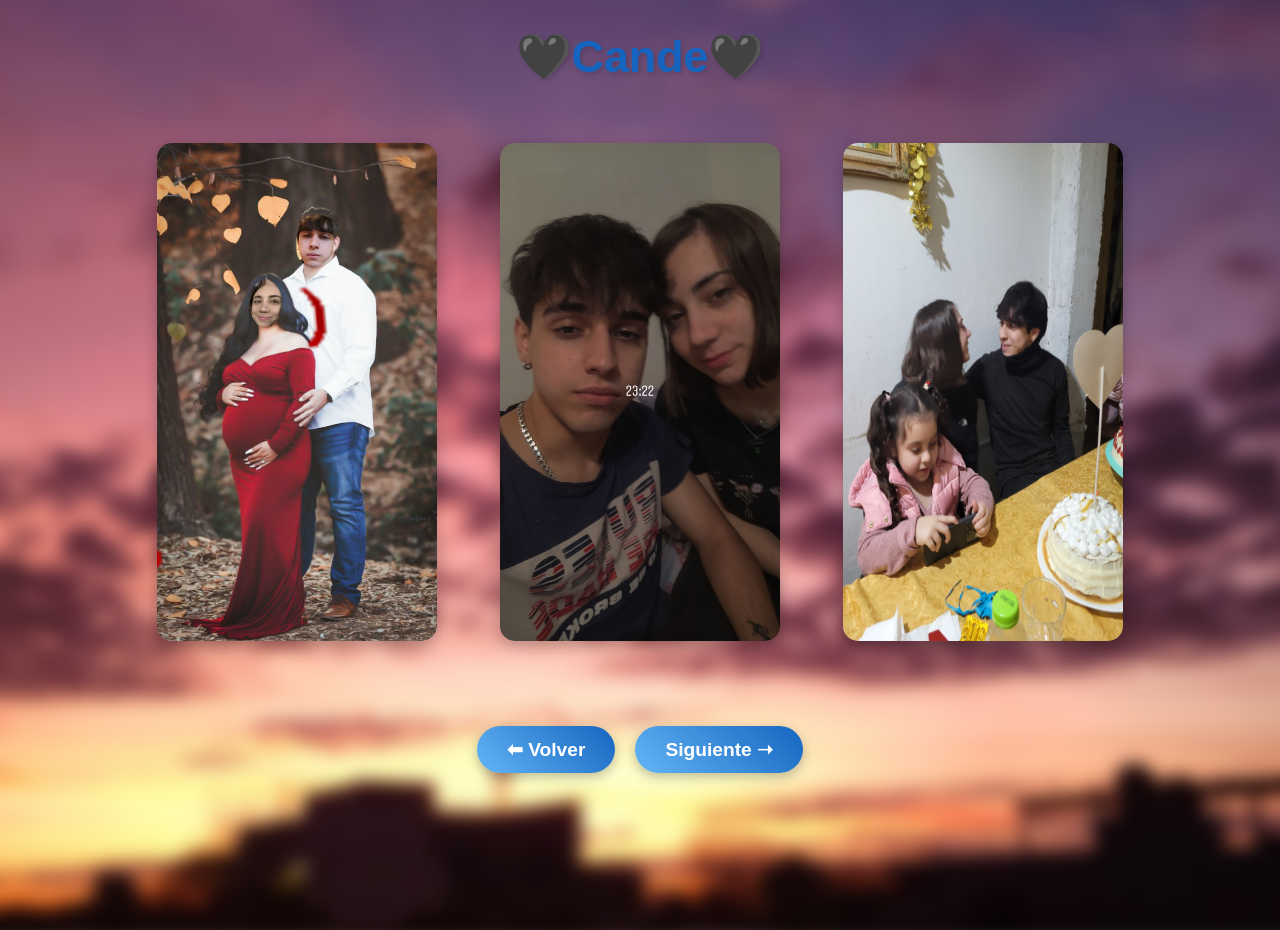
==== pagina3.html @ 19713dab "Add files via upload" ====
<!DOCTYPE html>
<html lang="es">
<head>
  <meta charset="UTF-8" />
  <meta name="viewport" content="width=device-width, initial-scale=1.0" />
  <title>I love you</title>
  <link rel="stylesheet" href="css/colors.css" />
  <link rel="icon" type="image/png" href="imagenes/corazon negro.png">
</head>
<body class="fondo3">
  <h1>🖤Cande🖤</h1>

  <div class="galeria">
    <img src="imagenes/casados xdd.jpg" alt="Foto 1">
    <img src="imagenes/23x22.jpg" alt="Foto 2">
    <img src="imagenes/cumple.jpg" alt="Foto 3">
  </div>

  <div class="botones">
    <a href="pagina2.html" class="btn">⬅ Volver</a>
    <a href="pagina4.html" class="btn">Siguiente ➝</a>
  </div>
</body>
</html>
---- css/colors.css ----
/* General */
body {
  margin: 0;
  padding: 0;
  font-family: 'Segoe UI', Tahoma, Geneva, Verdana, sans-serif;
  background-color: honeydew;
  color: #333;
  text-align: center;
  animation: fadeIn 1.5s ease-in;
}

/* Animaciones */
@keyframes fadeIn {
  from { opacity: 0; }
  to   { opacity: 1; }
}

@keyframes slideDown {
  from { transform: translateY(-50px); opacity: 0; }
  to   { transform: translateY(0); opacity: 1; }
}

@keyframes zoomIn {
  from { transform: scale(0.9); opacity: 0; }
  to   { transform: scale(1); opacity: 1; }
}

/* Título */
h1 {
  color: #1565c0; /* azul fuerte */
  font-size: 2.8em;
  margin-top: 30px;
  margin-bottom: 10px;
  text-shadow: 2px 2px 4px rgba(0,0,0,0.15);
  animation: slideDown 1.2s ease-out;
}

/* Línea separadora */
hr {
  width: 60%;
  border: 1px solid #64b5f6; /* azul claro */
  margin-bottom: 30px;
  animation: fadeIn 2s ease-in;
}

/* Imagen */
img {
  margin: 20px auto;
  display: block;
  border-radius: 15px;
  box-shadow: 0 6px 15px rgba(0,0,0,0.25);
  transition: transform 0.3s;
  animation: zoomIn 1.5s ease-out;
}

img:hover {
  transform: scale(1.05);
}

/* Párrafos */
p {
  font-size: 1.2em;
  color: #444;
  margin: 10px 0;
  font-style: italic;
  animation: fadeIn 2s ease-in;
}

/* Botón */
a.btn {
  display: inline-block;
  margin-top: 25px;
  padding: 12px 30px;
  background: linear-gradient(45deg, #64b5f6, #1565c0); /* degradado azul */
  color: white;
  text-decoration: none;
  font-size: 1.2em;
  font-weight: bold;
  border-radius: 30px;
  box-shadow: 0 4px 12px rgba(0,0,0,0.25);
  transition: all 0.3s ease-in-out;
  animation: fadeIn 2.2s ease-in;
}

a.btn:hover {
  background: linear-gradient(45deg, #1976d2, #0d47a1);
  transform: translateY(-3px);
}

/* Contenedor de la imagen + texto */
.contenido {
  display: flex;
  align-items: center;
  justify-content: center;
  gap: 40px;
  margin: 40px auto;
  max-width: 900px;
  padding: 20px;
}

/* Imagen en contenido */
.contenido img {
  border-radius: 15px;
  box-shadow: 0 6px 15px rgba(0,0,0,0.25);
  animation: zoomIn 1.5s ease-out;
}

/* Texto al lado de la imagen */
.texto {
  max-width: 400px;
  text-align: left;
  font-size: 1.2em;
  color: #444;
  font-style: italic;
  animation: fadeIn 2s ease-in;
}

/* Botones en fila */
.botones {
  margin-top: 30px;
  display: flex;
  justify-content: center;
  gap: 20px;
}
.solo-texto {
  display: flex;
  justify-content: center;
  align-items: center;
  min-height: 60vh; 
  text-align: center;
  font-size: 1.5em;
  font-style: italic;
  color: #333;
  animation: fadeIn 2s ease-in;
}
/* Galería de fotos en fila */
.galeria {
  display: flex;
  justify-content: center;
  gap: 30px;
  margin: 40px auto;
  max-width: 1000px;
  flex-wrap: wrap; /* permite que se acomoden en pantallas chicas */
}

.galeria img {
  width: 280px;
  border-radius: 15px;
  box-shadow: 0 6px 15px rgba(0,0,0,0.25);
  transition: transform 0.3s;
  animation: zoomIn 1.5s ease-out;
}

.galeria img:hover {
  transform: scale(1.05);
}
/* Fondo base */
body {
  position: relative;
  min-height: 100vh;
  margin: 0;
  padding: 0;
  overflow-x: hidden;
}

/* Pseudo-elemento para fondo borroso */
body::before {
  content: "";
  position: fixed;
  top: 0; left: 0;
  width: 100%; height: 100%;
  background-size: cover;
  background-position: center;
  filter: blur(8px);         /* desenfoque */
  transform: scale(1.1);     /* evita bordes raros del blur */
  z-index: -1;               /* queda detrás del contenido */
}

/* Fondos distintos según la página */
body.fondo1::before {
  background-image: url("../imagenes/fondo1.jpg");
}

body.fondo2::before {
  background-image: url("../imagenes/fondo2.jpg");
}

body.fondo3::before {
  background-image: url("../imagenes/fondo3.jpg");
}
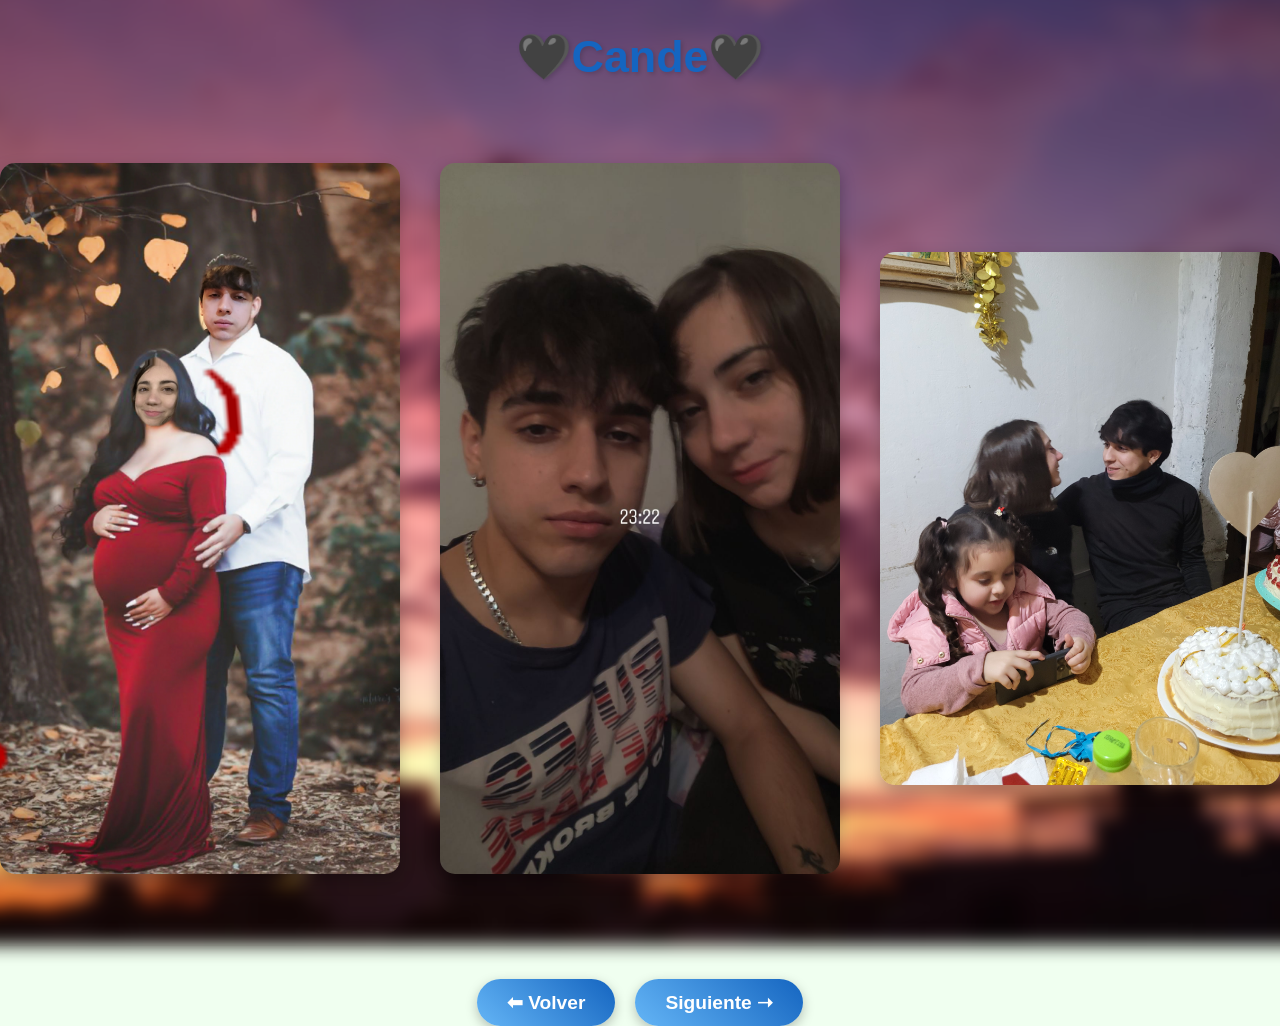
==== commit f90a2aec: "Add files via upload" ====
--- a/pagina3.html
+++ b/pagina3.html
@@ -10,10 +10,17 @@
 <body class="fondo3">
   <h1>🖤Cande🖤</h1>
 
-  <div class="galeria">
-    <img src="imagenes/casados xdd.jpg" alt="Foto 1">
-    <img src="imagenes/23x22.jpg" alt="Foto 2">
-    <img src="imagenes/cumple.jpg" alt="Foto 3">
+  <div class="contenido">
+    <!-- Primera foto -->
+    <img src="imagenes/casados xdd.jpg" alt="Foto 1" width="400px">
+
+    <!-- Segunda foto clickeable que lleva a la página de video -->
+    <a href="video.html">
+      <img src="imagenes/23x22.jpg" alt="Foto 2" width="400px" style="cursor:pointer;">
+    </a>
+
+    <!-- Tercera foto -->
+    <img src="imagenes/cumple.jpg" alt="Foto 3" width="400px">
   </div>
 
   <div class="botones">
--- a/css/colors.css
+++ b/css/colors.css
@@ -130,7 +130,7 @@
   text-align: center;
   font-size: 1.5em;
   font-style: italic;
-  color: #333;
+  color: black;
   animation: fadeIn 2s ease-in;
 }
 /* Galería de fotos en fila */
@@ -188,3 +188,44 @@
 body.fondo3::before {
   background-image: url("../imagenes/fondo3.jpg");
 }
+/* Galería en grilla */
+.album {
+  display: grid;
+  grid-template-columns: repeat(auto-fill, minmax(200px, 1fr));
+  gap: 15px;
+  padding: 20px;
+  max-width: 1200px;
+  margin: 0 auto;
+}
+
+/* Fotos normales */
+.album img {
+  width: 100%;
+  border-radius: 12px;
+  box-shadow: 0 4px 8px rgba(0,0,0,0.3);
+  transition: transform 0.3s;
+}
+
+.album img:hover {
+  transform: scale(1.05);
+}
+
+/* Foto con texto */
+.foto-texto {
+  display: flex;
+  flex-direction: column;
+  align-items: center;
+  text-align: center;
+}
+
+.foto-texto img {
+  width: 100%;
+  border-radius: 12px;
+}
+
+.foto-texto p {
+  margin-top: 10px;
+  font-size: 1rem;
+  color: #fff;
+  font-style: italic;
+}
